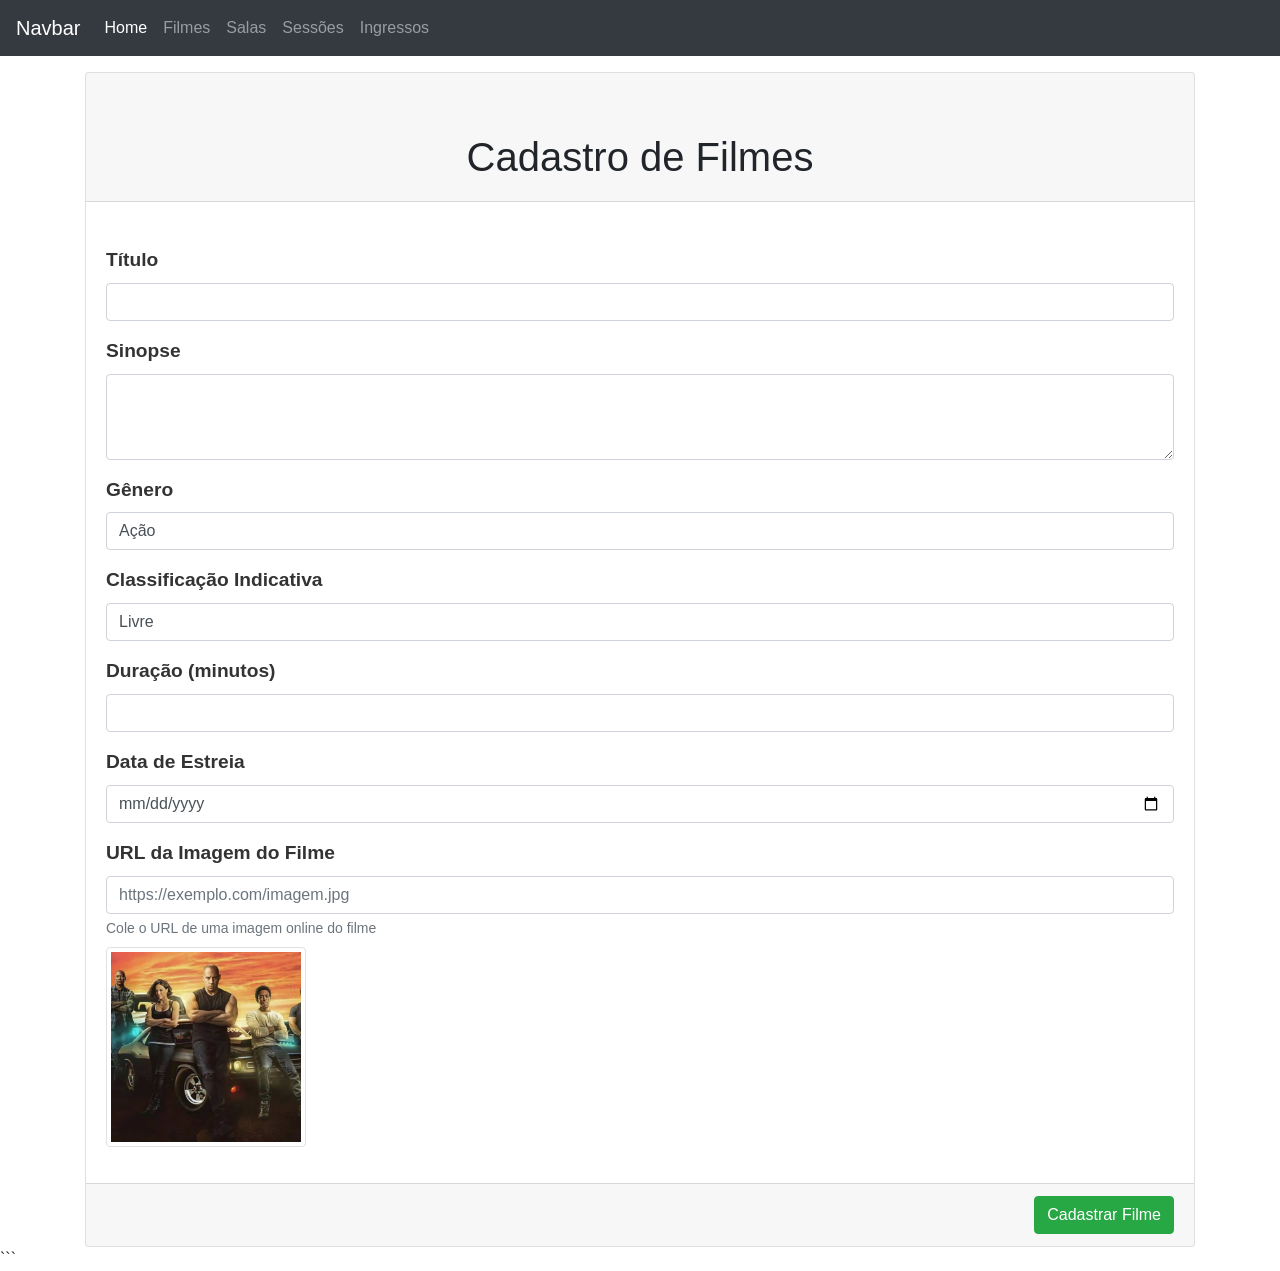
==== cadastro-filmes.html @ d0163d82 "finalizacao-projeto" ====
<!DOCTYPE html>
<html lang="en">
  <head>
    <meta charset="UTF-8" />
    <meta name="viewport" content="width=device-width, initial-scale=1.0" />
    <link
      rel="stylesheet"
      href="https://cdn.jsdelivr.net/npm/bootstrap@5.3.3/dist/css/bootstrap.min.css"
      integrity="sha384-QWTKZyjpPEjISv5WaRU9OFeRpok6YctnYmDr5pNlyT2bRjXh0JMhjY6hW+ALEwIH"
      crossorigin="anonymous"
    />
    <script
      src="https://cdn.jsdelivr.net/npm/bootstrap@5.3.3/dist/js/bootstrap.min.js"
      integrity="sha384-0pUGZvbkm6XF6gxjEnlmuGrJXVbNuzT9qBBavbLwCsOGabYfZo0T0to5eqruptLy"
      crossorigin="anonymous"
    ></script>
    <link
      rel="stylesheet"
      href="https://cdn.jsdelivr.net/npm/bootstrap@4.0.0/dist/css/bootstrap.min.css"
      integrity="sha384-Gn5384xqQ1aoWXA+058RXPxPg6fy4IWvTNh0E263XmFcJlSAwiGgFAW/dAiS6JXm"
      crossorigin="anonymous"
    />
    <script
      src="https://code.jquery.com/jquery-3.2.1.slim.min.js"
      integrity="sha384-KJ3o2DKtIkvYIK3UENzmM7KCkRr/rE9/Qpg6aAZGJwFDMVNA/GpGFF93hXpG5KkN"
      crossorigin="anonymous"
    ></script>
    <script
      src="https://cdn.jsdelivr.net/npm/popper.js@1.12.9/dist/umd/popper.min.js"
      integrity="sha384-ApNbgh9B+Y1QKtv3Rn7W3mgPxhU9K/ScQsAP7hUibX39j7fakFPskvXusvfa0b4Q"
      crossorigin="anonymous"
    ></script>
    <script
      src="https://cdn.jsdelivr.net/npm/bootstrap@4.0.0/dist/js/bootstrap.min.js"
      integrity="sha384-JZR6Spejh4U02d8jOt6vLEHfe/JQGiRRSQQxSfFWpi1MquVdAyjUar5+76PVCmYl"
      crossorigin="anonymous"
    ></script>
    <link rel="stylesheet" href="/css/pages.css">
    <script type="module" src="/js/cadastro-filmes.js"></script>
    <title>Cinema</title>
  </head>
  <body>
    <nav class="navbar navbar-expand-lg navbar-dark bg-dark">
      <a class="navbar-brand" href="#">Navbar</a>
      <button
        class="navbar-toggler"
        type="button"
        data-toggle="collapse"
        data-target="#navbarNav"
        aria-controls="navbarNav"
        aria-expanded="false"
        aria-label="Toggle navigation"
      >
        <span class="navbar-toggler-icon"></span>
      </button>
      <div class="collapse navbar-collapse" id="navbarNav">
        <ul class="navbar-nav">
          <li class="nav-item active">
            <a class="nav-link" href="/index.html"
              >Home <span class="sr-only">(current)</span></a
            >
          </li>
          <li class="nav-item">
            <a class="nav-link" href="/cadastro-filmes.html">Filmes</a>
          </li>
          <li class="nav-item">
            <a class="nav-link" href="/cadastro-salas.html">Salas</a>
          </li>
          <li class="nav-item">
            <a class="nav-link" href="/cadastro-sessoes.html">Sessões</a>
          </li>
          <li class="nav-item">
            <a class="nav-link" href="/venda-ingressos.html">Ingressos</a>
          </li>
        </ul>
      </div>
    </nav>

    <div class="container">
      <div class="card">
        <div class="card-header text-center">
          <h1 class="mt-5">Cadastro de Filmes</h1>
        </div>

        <form id="filmeForm" class="mt-4">

          <div class="card-body">

            <div class="mb-3">
              <label for="titulo" class="form-label">Título</label>
              <input type="text" class="form-control" id="titulo" required />
            </div>

            <div class="mb-3">
              <label for="sinopse" class="form-label">Sinopse</label>
              <textarea class="form-control" id="sinopse" rows="3" required></textarea>
            </div>

            <div class="mb-3">
              <label for="genero" class="form-label">Gênero</label>
              <select name="gender" class="form-control" id="genero">
                <option value="acao">Ação</option>
                <option value="comedia">Comédia</option>
                <option value="drama">Drama</option>
                <option value="terror">Terror</option>
                <option value="romance">Romance</option>
                <option value="aventura">Aventura</option>
                <option value="suspense">Suspense</option>
                <option value="ficcao">Ficção Científica</option>
                <option value="fantasia">Fantasia</option>
              </select>
            </div>

            <div class="mb-3">
              <label for="classificacao" class="form-label">Classificação Indicativa</label>
              <select name="classificacao" class="form-control" id="classificacao">
                <option value="livre">Livre</option>
                <option value="10">10 anos</option>
                <option value="12">12 anos</option>
                <option value="14">14 anos</option>
                <option value="16">16 anos</option>
                <option value="18">18 anos</option>
              </select>
            </div>

            <div class="mb-3">
              <label for="duracao" class="form-label">Duração (minutos)</label>
              <input type="number" class="form-control" id="duracao" required />
            </div>            

            <div class="mb-3">
              <label for="sinopse" class="form-label">Data de Estreia</label>
              <input type="date" class="form-control" id="estreia" required />
            </div>

            <div class="mb-3">
              <label for="imagem" class="form-label">URL da Imagem do Filme</label>
              <input type="url" class="form-control" id="imagem" placeholder="https://exemplo.com/imagem.jpg" />
              <small class="form-text text-muted">Cole o URL de uma imagem online do filme</small>
              
              <!-- Preview da imagem -->
              <div class="mt-2">
                <img id="imagemPreview" src="/assets/filme.jpg" alt="Preview" class="img-thumbnail" style="max-height: 200px;">
              </div>
            </div>

          </div>

          <div class="card-footer text-end">
            <button type="submit" class="btn btn-success">Cadastrar Filme</button>
          </div>

        </form>
      </div>
      
    </div>
  </body>
</html>
```
---- css/pages.css ----
.form-label{
    font-size: 1.2rem;
    font-weight: bold;
    color: #333;
}

.title{
    font-weight: bold;
    margin-bottom: 1rem;
}

nav{
    margin-bottom: 1rem;
}

.session-card {
    width: 22%;
    min-width: 250px;
    margin: 0;
    flex-grow: 0;
    flex-shrink: 0;
}

.session-card img {
    max-height: 250px;
    object-fit: cover;
    margin: 0 auto;
    border-radius: 5px;
    box-shadow: 0 2px 5px rgba(0,0,0,0.2);
}

.img-thumbnail {
    max-height: 200px;
    object-fit: cover;
}

.wrapper{
    display: flex;
    flex-wrap: wrap;
    justify-content: center;
    gap: 1.5rem;
}

.card-text{
    font-size: 1.2rem;
    color: #555;
    font-weight: 500;
}

/* Responsividade */
@media screen and (max-width: 1199px) {
    .session-card {
        width: 30%;
    }
}

@media screen and (max-width: 991px) {
    .session-card {
        width: 45%;
    }
}

@media screen and (max-width: 768px) {
    .wrapper {
        flex-direction: column;
    }
    .session-card {
        width: 100%;
        margin-top: 1rem;
    }
}
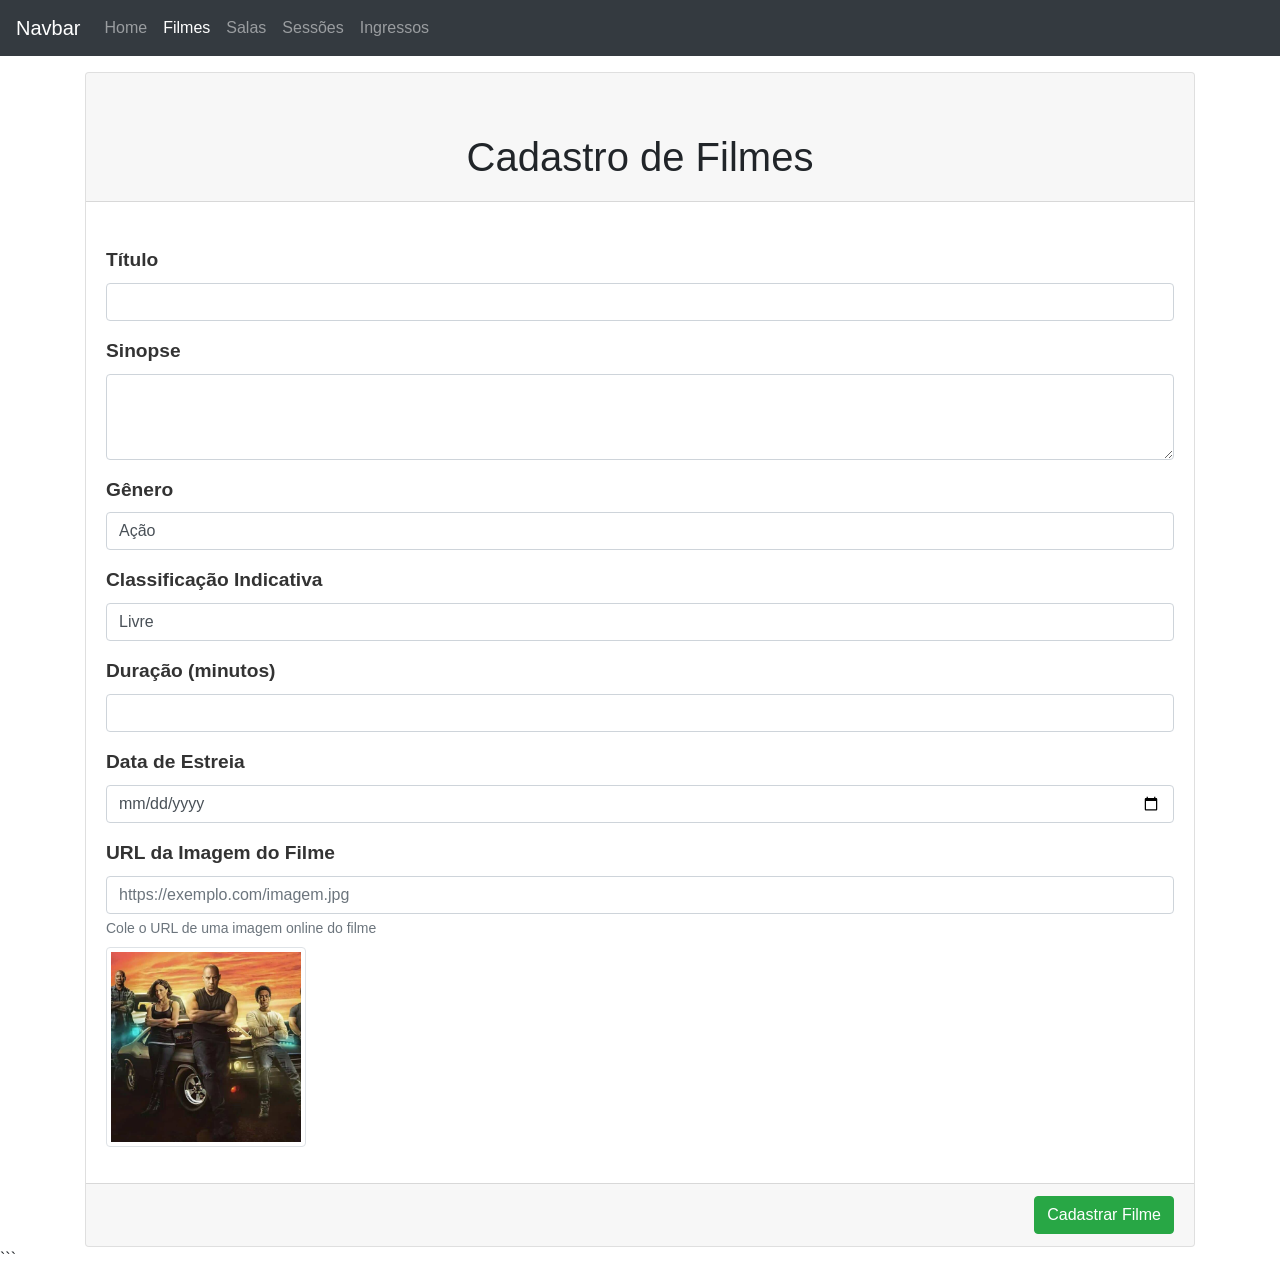
==== commit 47da95ab: "bug-fix:itens-actives" ====
--- a/cadastro-filmes.html
+++ b/cadastro-filmes.html
@@ -55,12 +55,12 @@
       </button>
       <div class="collapse navbar-collapse" id="navbarNav">
         <ul class="navbar-nav">
-          <li class="nav-item active">
+          <li class="nav-item">
             <a class="nav-link" href="/index.html"
-              >Home <span class="sr-only">(current)</span></a
+              >Home <span class="sr-only"></span></a
             >
           </li>
-          <li class="nav-item">
+          <li class="nav-item active">
             <a class="nav-link" href="/cadastro-filmes.html">Filmes</a>
           </li>
           <li class="nav-item">
